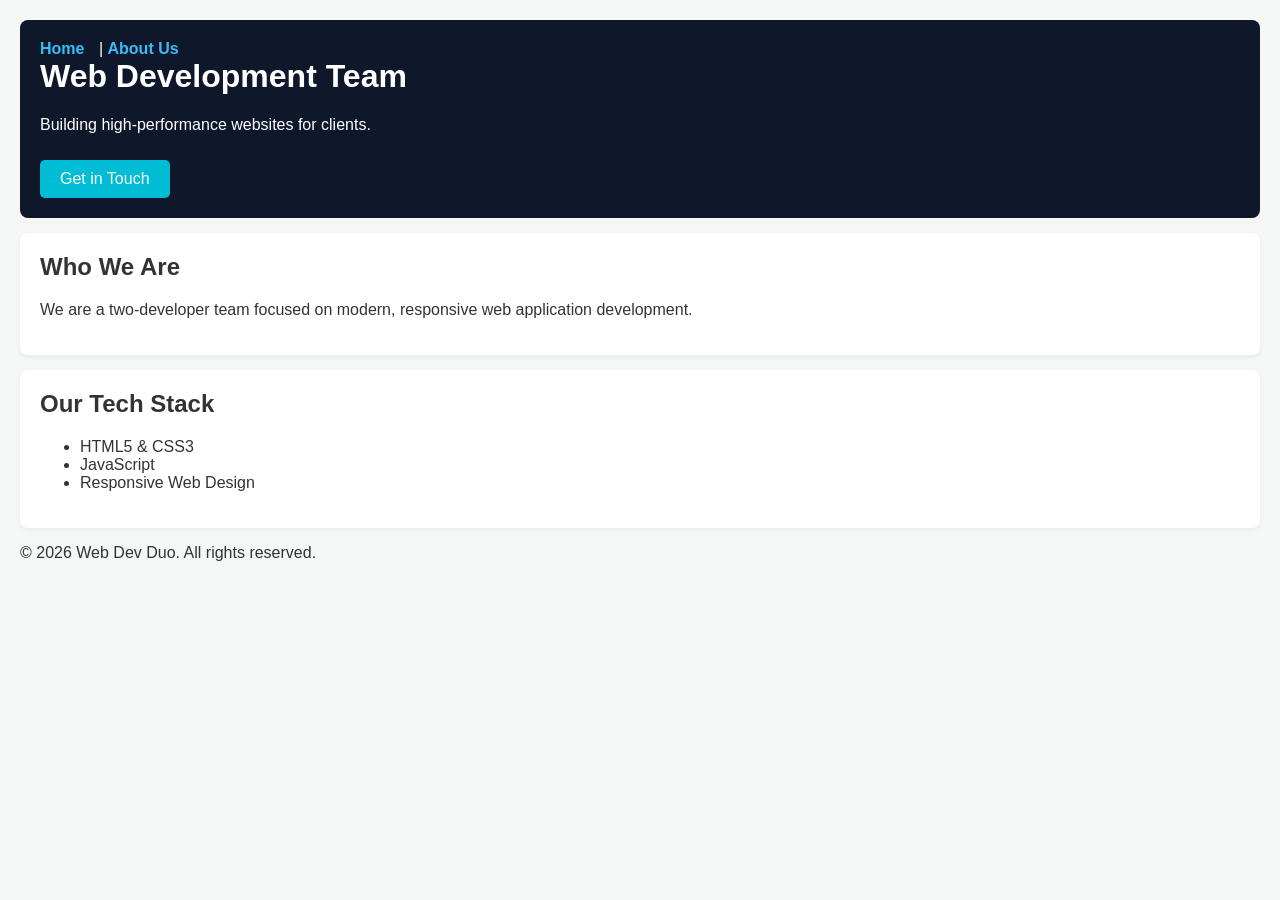
==== index.html @ 21648fda "Initial commit of agency website" ====
<!DOCTYPE html>
<html lang="en">
<head>
    <meta charset="UTF-8">
    <meta name="viewport" content="width=device-width, initial-scale=1.0">
    <title>Web Dev Duo - Portfolio</title>
    <link rel="stylesheet" href="style.css">
</head>
<body>

    <header>
        <nav>
            <a href="index.html">Home</a> | 
            <a href="about.html">About Us</a>
        </nav>
        <h1>Web Development Team</h1>
        <p>Building high-performance websites for clients.</p>
<a href="practice.html" id="contact-btn">Get in Touch</a>
    </header>

    <main>
        <section>
            <h2>Who We Are</h2>
            <p>We are a two-developer team focused on modern, responsive web application development.</p>
        </section>

        <section>
            <h2>Our Tech Stack</h2>
            <ul>
                <li>HTML5 & CSS3</li>
                <li>JavaScript</li>
                <li>Responsive Web Design</li>
            </ul>
        </section>
    </main>

    <footer>
        <p>© 2026 Web Dev Duo. All rights reserved.</p>
    </footer>
<script src="script.js"></script>
</body>
</html>
---- style.css ----
/* General page styles */
body {
    font-family: 'Segoe UI', Tahoma, Geneva, Verdana, sans-serif;
    background-color: #f4f7f6;
    color: #333;
    margin: 0;
    padding: 20px;
}

/* Header & Navigation styling */
header {
    background-color: #0f172a;
    color: white;
    padding: 20px;
    border-radius: 8px;
}

nav a {
    color: #38bdf8;
    text-decoration: none;
    font-weight: bold;
    margin-right: 10px;
}

nav a:hover {
    text-decoration: underline;
}

/* Main Content styling */
section {
    background: white;
    padding: 20px;
    margin-top: 15px;
    border-radius: 8px;
    box-shadow: 0 2px 5px rgba(0,0,0,0.05);
}

h1, h2 {
    margin-top: 0;
}
button {
    background-color: #38bdf8;
    color: #0f172a;
    border: none;
    padding: 10px 18px;
    font-size: 14px;
    font-weight: bold;
    border-radius: 6px;
    cursor: pointer;
    margin-top: 10px;
}

button:hover {
    background-color: #7dd3fc;
}
button {
    background-color: #38bdf8;
    color: #0f172a;
    border: none;
    padding: 10px 18px;
    font-size: 14px;
    font-weight: bold;
    border-radius: 6px;
    cursor: pointer;
    margin-top: 15px;
    transition: background-color 0.2s ease;
}

button:hover {
    background-color: #7dd3fc;
}
button {
    background-color: #38bdf8;
    color: #0f172a;
    border: none;
    padding: 10px 18px;
    font-size: 14px;
    font-weight: bold;
    border-radius: 6px;
    cursor: pointer;
    margin-top: 15px;
    transition: background-color 0.2s ease;
}

button:hover {
    background-color: #7dd3fc;
}
#contact-btn {
    background-color: #00bcd4; /* Neon Teal background */
    color: white;              /* White text */
    padding: 10px 20px;        /* Button size */
    text-decoration: none;     /* Removes the underline */
    border-radius: 5px;        /* Rounded corners */
    display: inline-block;     /* Makes it look like a block button */
    margin-top: 10px;
}

#contact-btn:hover {
    background-color: #0097a7; /* Darker teal when you hover over it */
}
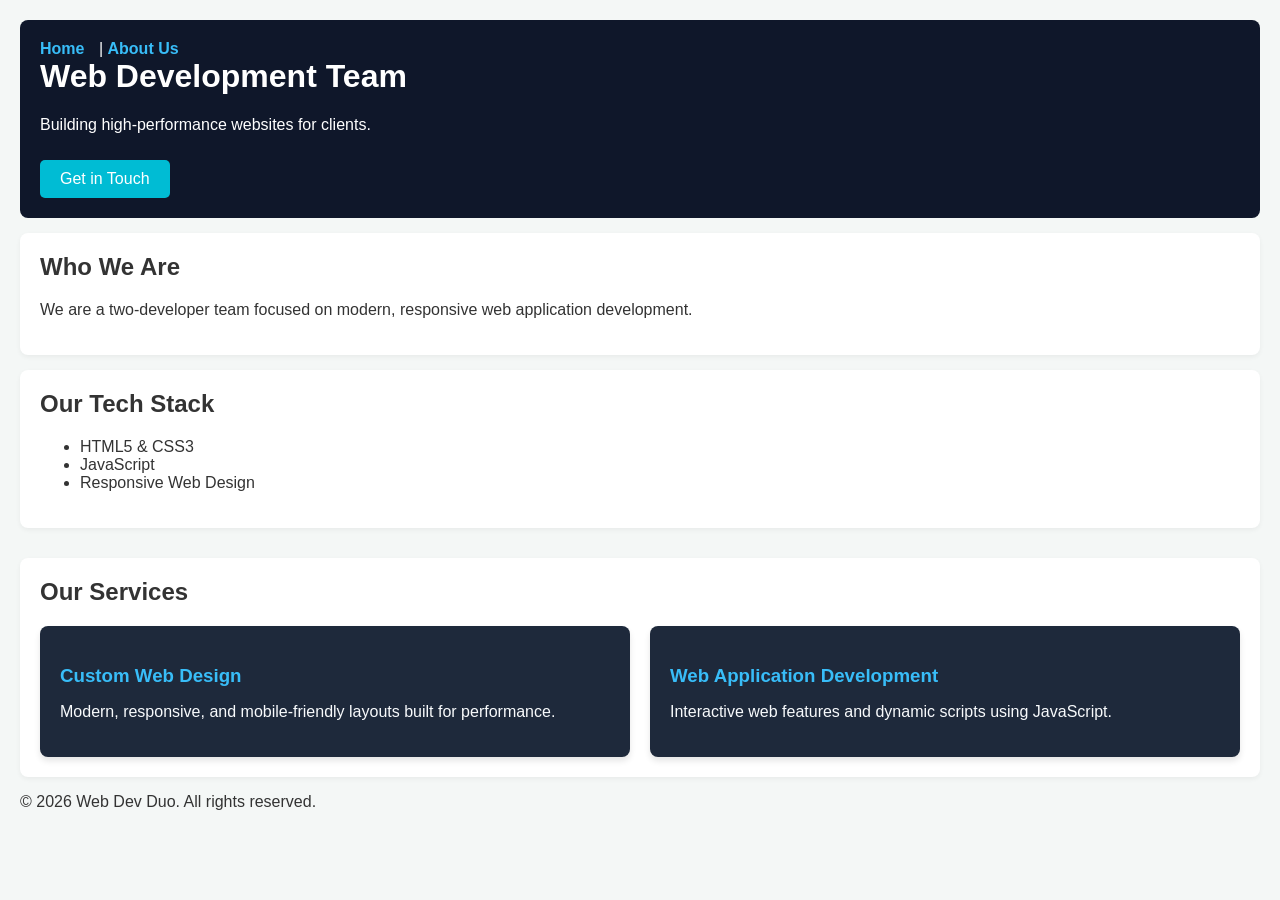
==== commit ef22188c: "Add services grid section" ====
--- a/index.html
+++ b/index.html
@@ -33,7 +33,19 @@
             </ul>
         </section>
     </main>
-
+<section class="services-section">
+  <h2>Our Services</h2>
+  <div class="services-grid">
+    <div class="service-card">
+      <h3>Custom Web Design</h3>
+      <p>Modern, responsive, and mobile-friendly layouts built for performance.</p>
+    </div>
+    <div class="service-card">
+      <h3>Web Application Development</h3>
+      <p>Interactive web features and dynamic scripts using JavaScript.</p>
+    </div>
+  </div>
+</section>
     <footer>
         <p>© 2026 Web Dev Duo. All rights reserved.</p>
     </footer>
--- a/style.css
+++ b/style.css
@@ -98,3 +98,27 @@
 #contact-btn:hover {
     background-color: #0097a7; /* Darker teal when you hover over it */
 }
+/* Services Section Layout */
+.services-section {
+  margin-top: 30px;
+}
+
+.services-grid {
+  display: flex;
+  gap: 20px;
+  margin-top: 15px;
+}
+
+.service-card {
+  background-color: #1e293b;
+  color: #f8fafc;
+  padding: 20px;
+  border-radius: 8px;
+  flex: 1;
+  box-shadow: 0 4px 6px rgba(0, 0, 0, 0.1);
+}
+
+.service-card h3 {
+  color: #38bdf8;
+  margin-bottom: 10px;
+}
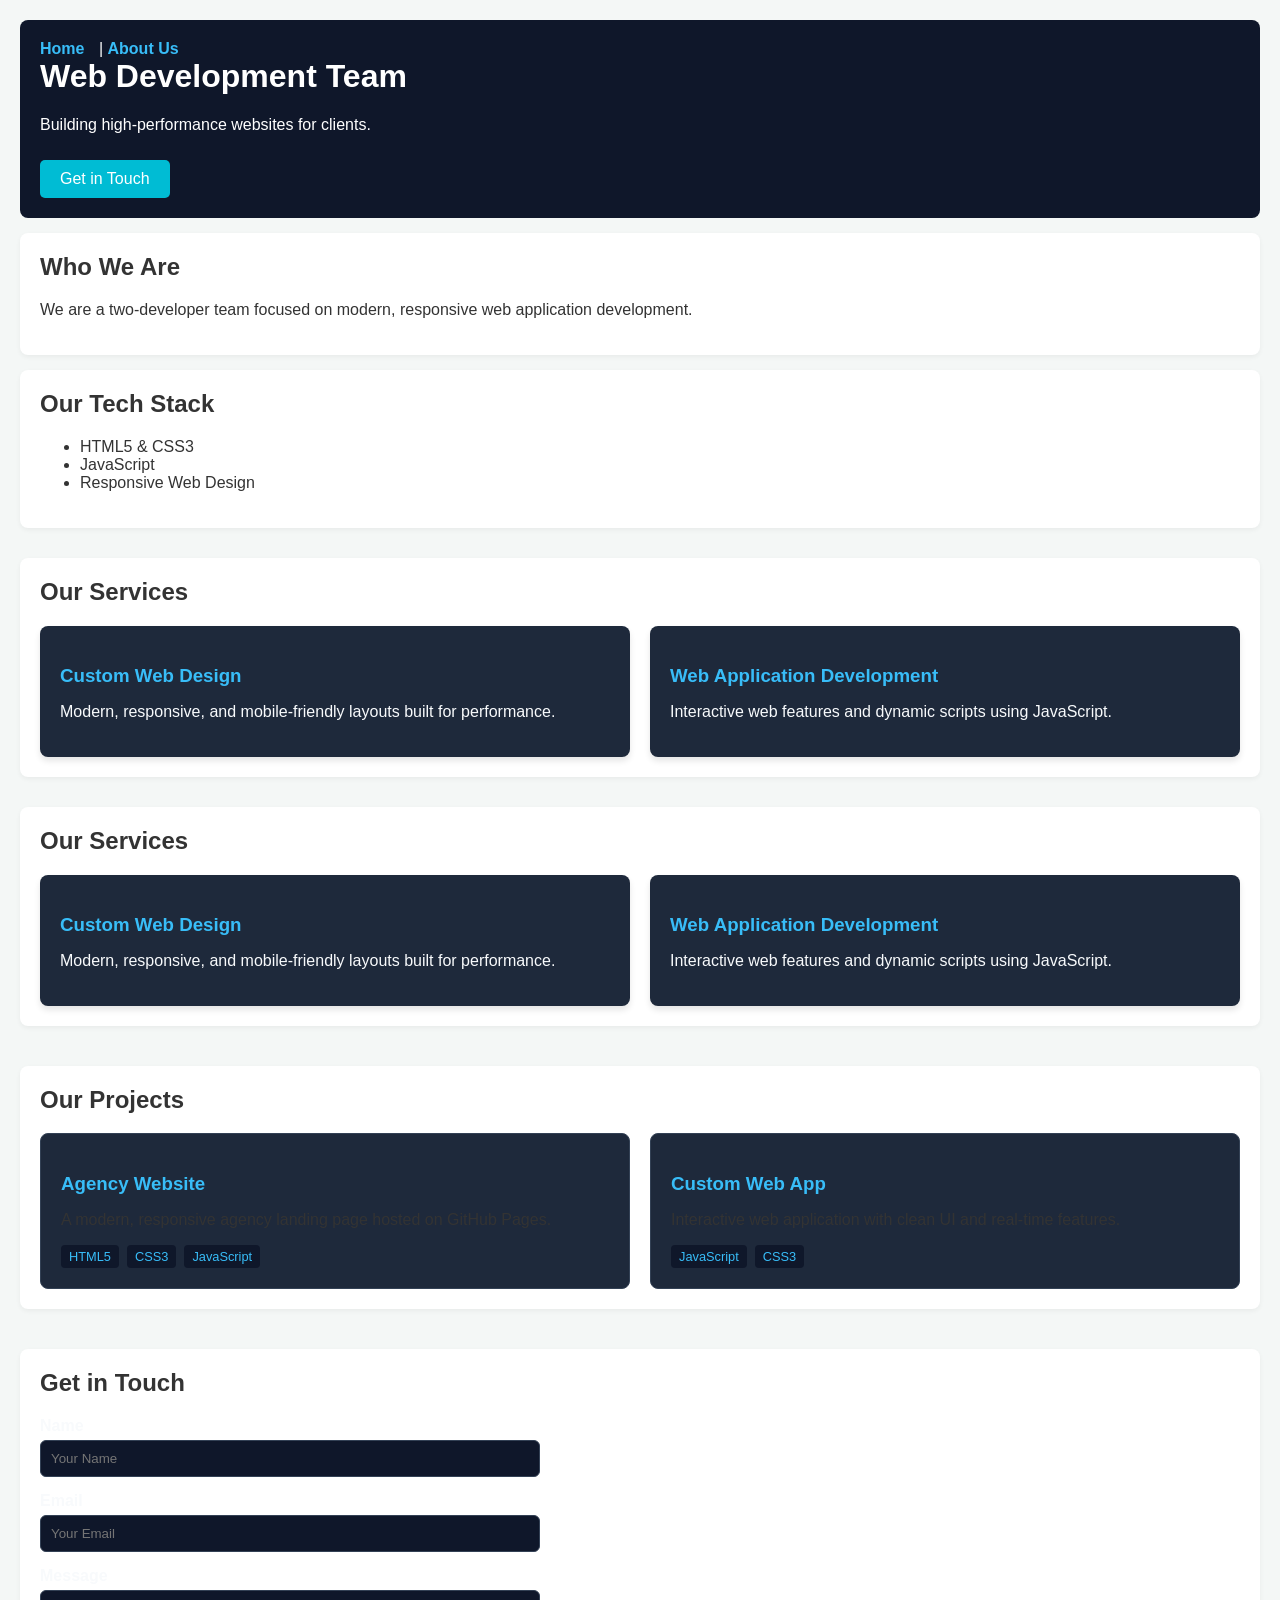
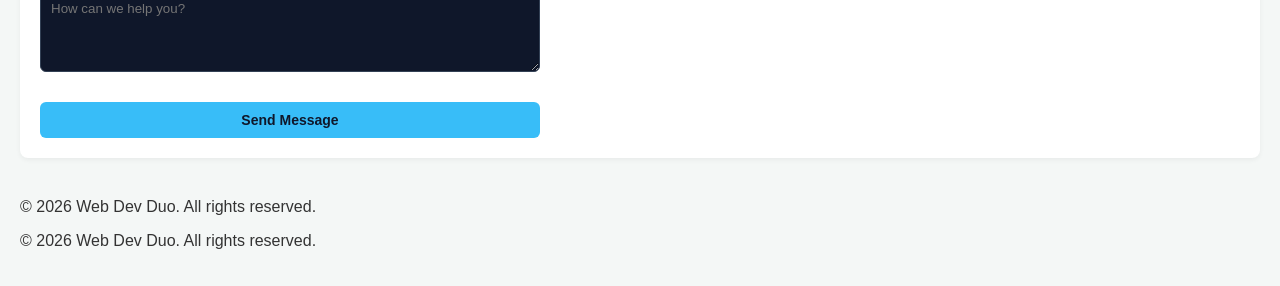
==== commit ce9483d6: "Add portfolio showcase and contact form" ====
--- a/index.html
+++ b/index.html
@@ -46,9 +46,76 @@
     </div>
   </div>
 </section>
+<!-- Services Section -->
+  <section class="services-section">
+    <h2>Our Services</h2>
+    <div class="services-grid">
+      <div class="service-card">
+        <h3>Custom Web Design</h3>
+        <p>Modern, responsive, and mobile-friendly layouts built for performance.</p>
+      </div>
+      <div class="service-card">
+        <h3>Web Application Development</h3>
+        <p>Interactive web features and dynamic scripts using JavaScript.</p>
+      </div>
+    </div>
+  </section>
+
+  <!-- Portfolio Section -->
+  <section class="portfolio-section">
+    <h2>Our Projects</h2>
+    <div class="portfolio-grid">
+      <div class="portfolio-card">
+        <h3>Agency Website</h3>
+        <p>A modern, responsive agency landing page hosted on GitHub Pages.</p>
+        <div class="tags">
+          <span class="tag">HTML5</span>
+          <span class="tag">CSS3</span>
+          <span class="tag">JavaScript</span>
+        </div>
+      </div>
+      <div class="portfolio-card">
+        <h3>Custom Web App</h3>
+        <p>Interactive web application with clean UI and real-time features.</p>
+        <div class="tags">
+          <span class="tag">JavaScript</span>
+          <span class="tag">CSS3</span>
+        </div>
+      </div>
+    </div>
+  </section>
+
+  <!-- Contact Section -->
+  <section class="contact-section">
+    <h2>Get in Touch</h2>
+    <form class="contact-form">
+      <div class="form-group">
+        <label for="name">Name</label>
+        <input type="text" id="name" placeholder="Your Name" required>
+      </div>
+      <div class="form-group">
+        <label for="email">Email</label>
+        <input type="email" id="email" placeholder="Your Email" required>
+      </div>
+      <div class="form-group">
+        <label for="message">Message</label>
+        <textarea id="message" rows="4" placeholder="How can we help you?" required></textarea>
+      </div>
+      <button type="submit">Send Message</button>
+    </form>
+  </section>
+
+  <!-- Footer -->
+  <footer>
+    <p>© 2026 Web Dev Duo. All rights reserved.</p>
+  </footer>
+  <script src="script.js"></script>
+</body>
+</html>
     <footer>
         <p>© 2026 Web Dev Duo. All rights reserved.</p>
     </footer>
 <script src="script.js"></script>
 </body>
-</html>+</html>
+<!-- forced update test -->
--- a/style.css
+++ b/style.css
@@ -121,4 +121,82 @@
 .service-card h3 {
   color: #38bdf8;
   margin-bottom: 10px;
+}
+/* Portfolio Showcase Styles */
+.portfolio-section {
+  margin-top: 40px;
+}
+
+.portfolio-grid {
+  display: flex;
+  gap: 20px;
+  margin-top: 15px;
+}
+
+.portfolio-card {
+  background-color: #1e293b;
+  padding: 20px;
+  border-radius: 8px;
+  flex: 1;
+  border: 1px solid #334155;
+}
+
+.portfolio-card h3 {
+  color: #38bdf8;
+  margin-bottom: 8px;
+}
+
+.tags {
+  margin-top: 12px;
+  display: flex;
+  gap: 8px;
+}
+
+.tag {
+  background-color: #0f172a;
+  color: #38bdf8;
+  font-size: 0.8rem;
+  padding: 4px 8px;
+  border-radius: 4px;
+}
+
+/* Contact Form Styles */
+.contact-section {
+  margin-top: 40px;
+  margin-bottom: 40px;
+}
+
+.contact-form {
+  display: flex;
+  flex-direction: column;
+  gap: 15px;
+  max-width: 500px;
+  margin-top: 15px;
+}
+
+.form-group {
+  display: flex;
+  flex-direction: column;
+  gap: 5px;
+}
+
+.form-group label {
+  color: #f8fafc;
+  font-weight: bold;
+}
+
+.form-group input,
+.form-group textarea {
+  padding: 10px;
+  border-radius: 6px;
+  border: 1px solid #334155;
+  background-color: #0f172a;
+  color: #f8fafc;
+  font-family: inherit;
+}
+
+.form-group input:focus,
+.form-group textarea:focus {
+  outline: none;
+  border-color: #38bdf8;
 }
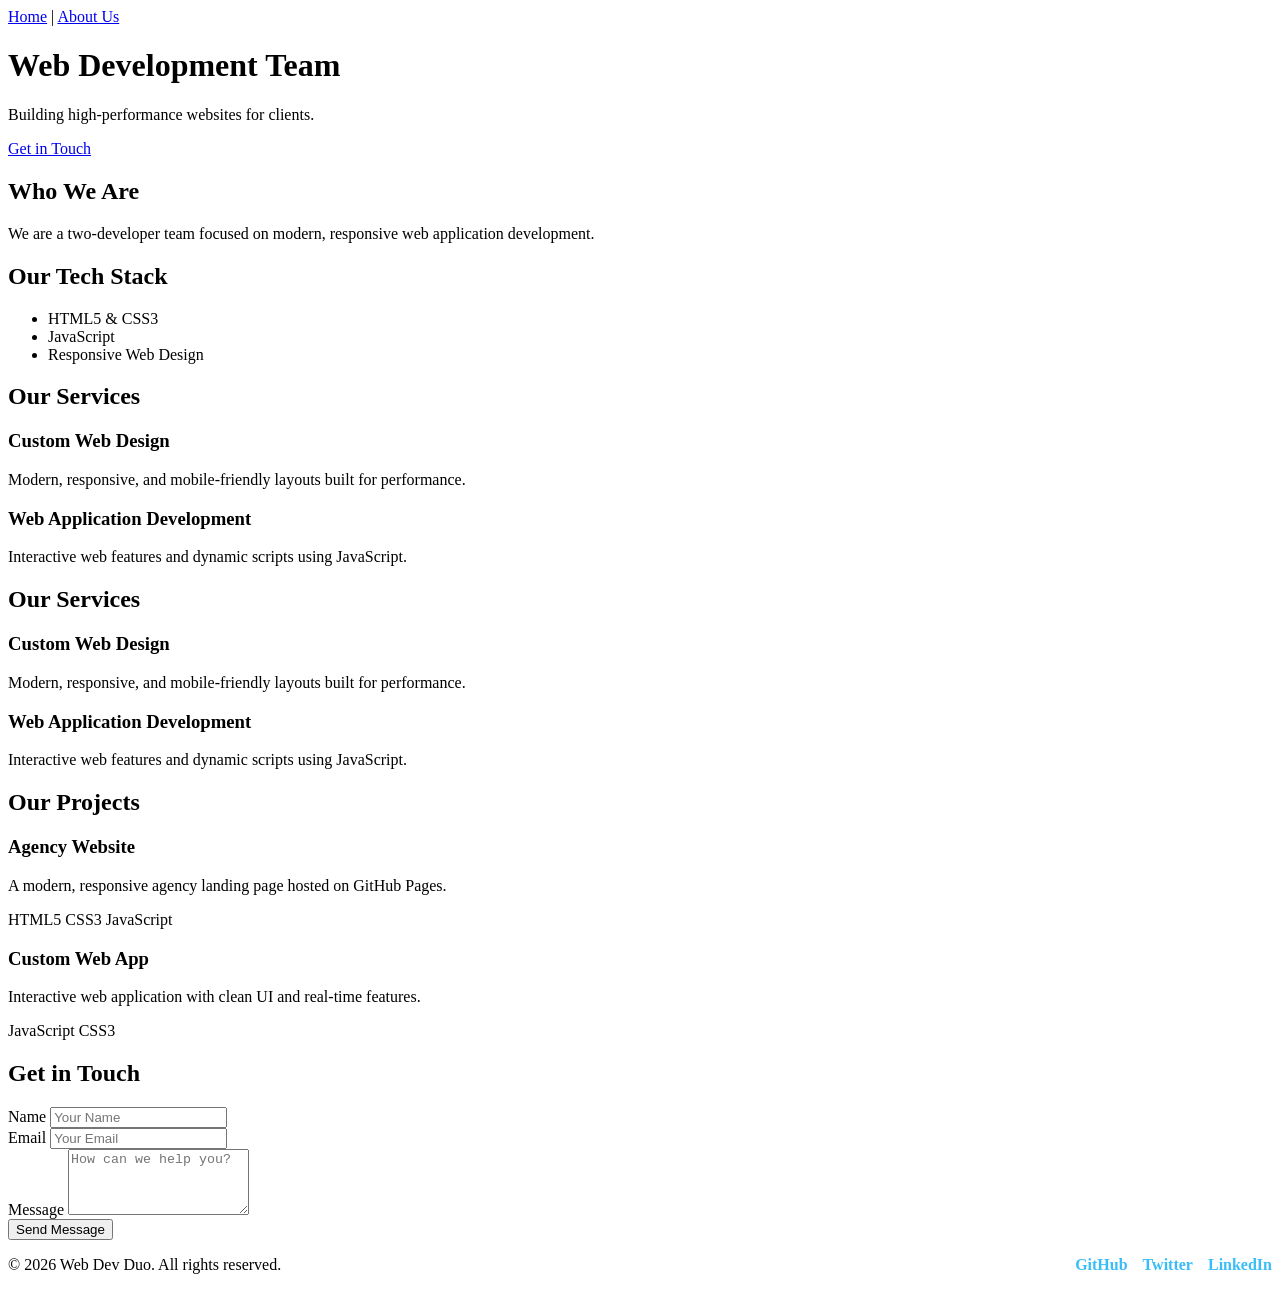
==== commit 84319246: "Add form alert script, social links, and styled about page" ====
--- a/index.html
+++ b/index.html
@@ -107,15 +107,12 @@
 
   <!-- Footer -->
   <footer>
-    <p>© 2026 Web Dev Duo. All rights reserved.</p>
-  </footer>
-  <script src="script.js"></script>
-</body>
-</html>
-    <footer>
-        <p>© 2026 Web Dev Duo. All rights reserved.</p>
-    </footer>
-<script src="script.js"></script>
-</body>
-</html>
-<!-- forced update test -->
+    <div class="footer-content">
+      <p>© 2026 Web Dev Duo. All rights reserved.</p>
+      <div class="social-links">
+        <a href="https://github.com/bertram-cyber" target="_blank" rel="noopener">GitHub</a>
+        <a href="#" target="_blank" rel="noopener">Twitter</a>
+        <a href="#" target="_blank" rel="noopener">LinkedIn</a>
+      </div>
+    </div>
+  </footer>
--- a/style.css
+++ b/style.css
@@ -1,202 +1,73 @@
-/* General page styles */
-body {
-    font-family: 'Segoe UI', Tahoma, Geneva, Verdana, sans-serif;
-    background-color: #f4f7f6;
-    color: #333;
-    margin: 0;
-    padding: 20px;
+document.addEventListener('DOMContentLoaded', () => {
+  const contactForm = document.querySelector('.contact-form');
+
+  if (contactForm) {
+    contactForm.addEventListener('submit', (event) => {
+      event.preventDefault();
+      
+      const name = document.getElementById('name').value;
+      alert(`Thank you, ${name}! Your message has been sent successfully.`);
+      
+      contactForm.reset();
+    });
+  }
+});
+/* Footer & Social Links */
+footer {
+  margin-top: 40px;
+  padding-top: 20px;
+  border-top: 1px solid #334155;
 }
 
-/* Header & Navigation styling */
-header {
-    background-color: #0f172a;
-    color: white;
-    padding: 20px;
-    border-radius: 8px;
+.footer-content {
+  display: flex;
+  justify-content: space-between;
+  align-items: center;
+  flex-wrap: wrap;
+  gap: 15px;
 }
 
-nav a {
-    color: #38bdf8;
-    text-decoration: none;
-    font-weight: bold;
-    margin-right: 10px;
+.social-links {
+  display: flex;
+  gap: 15px;
 }
 
-nav a:hover {
-    text-decoration: underline;
+.social-links a {
+  color: #38bdf8;
+  text-decoration: none;
+  font-weight: bold;
 }
 
-/* Main Content styling */
-section {
-    background: white;
-    padding: 20px;
-    margin-top: 15px;
-    border-radius: 8px;
-    box-shadow: 0 2px 5px rgba(0,0,0,0.05);
+.social-links a:hover {
+  color: #7dd3fc;
+  text-decoration: underline;
 }
 
-h1, h2 {
-    margin-top: 0;
-}
-button {
-    background-color: #38bdf8;
-    color: #0f172a;
-    border: none;
-    padding: 10px 18px;
-    font-size: 14px;
-    font-weight: bold;
-    border-radius: 6px;
-    cursor: pointer;
-    margin-top: 10px;
+/* About Page Specific Styles */
+.about-hero {
+  margin-bottom: 25px;
 }
 
-button:hover {
-    background-color: #7dd3fc;
-}
-button {
-    background-color: #38bdf8;
-    color: #0f172a;
-    border: none;
-    padding: 10px 18px;
-    font-size: 14px;
-    font-weight: bold;
-    border-radius: 6px;
-    cursor: pointer;
-    margin-top: 15px;
-    transition: background-color 0.2s ease;
-}
-
-button:hover {
-    background-color: #7dd3fc;
-}
-button {
-    background-color: #38bdf8;
-    color: #0f172a;
-    border: none;
-    padding: 10px 18px;
-    font-size: 14px;
-    font-weight: bold;
-    border-radius: 6px;
-    cursor: pointer;
-    margin-top: 15px;
-    transition: background-color 0.2s ease;
-}
-
-button:hover {
-    background-color: #7dd3fc;
-}
-#contact-btn {
-    background-color: #00bcd4; /* Neon Teal background */
-    color: white;              /* White text */
-    padding: 10px 20px;        /* Button size */
-    text-decoration: none;     /* Removes the underline */
-    border-radius: 5px;        /* Rounded corners */
-    display: inline-block;     /* Makes it look like a block button */
-    margin-top: 10px;
-}
-
-#contact-btn:hover {
-    background-color: #0097a7; /* Darker teal when you hover over it */
-}
-/* Services Section Layout */
-.services-section {
+.values-section {
   margin-top: 30px;
 }
 
-.services-grid {
+.values-grid {
   display: flex;
   gap: 20px;
   margin-top: 15px;
 }
 
-.service-card {
+.value-card {
   background-color: #1e293b;
   color: #f8fafc;
-  padding: 20px;
-  border-radius: 8px;
-  flex: 1;
-  box-shadow: 0 4px 6px rgba(0, 0, 0, 0.1);
-}
-
-.service-card h3 {
-  color: #38bdf8;
-  margin-bottom: 10px;
-}
-/* Portfolio Showcase Styles */
-.portfolio-section {
-  margin-top: 40px;
-}
-
-.portfolio-grid {
-  display: flex;
-  gap: 20px;
-  margin-top: 15px;
-}
-
-.portfolio-card {
-  background-color: #1e293b;
   padding: 20px;
   border-radius: 8px;
   flex: 1;
   border: 1px solid #334155;
 }
 
-.portfolio-card h3 {
+.value-card h3 {
   color: #38bdf8;
   margin-bottom: 8px;
-}
-
-.tags {
-  margin-top: 12px;
-  display: flex;
-  gap: 8px;
-}
-
-.tag {
-  background-color: #0f172a;
-  color: #38bdf8;
-  font-size: 0.8rem;
-  padding: 4px 8px;
-  border-radius: 4px;
-}
-
-/* Contact Form Styles */
-.contact-section {
-  margin-top: 40px;
-  margin-bottom: 40px;
-}
-
-.contact-form {
-  display: flex;
-  flex-direction: column;
-  gap: 15px;
-  max-width: 500px;
-  margin-top: 15px;
-}
-
-.form-group {
-  display: flex;
-  flex-direction: column;
-  gap: 5px;
-}
-
-.form-group label {
-  color: #f8fafc;
-  font-weight: bold;
-}
-
-.form-group input,
-.form-group textarea {
-  padding: 10px;
-  border-radius: 6px;
-  border: 1px solid #334155;
-  background-color: #0f172a;
-  color: #f8fafc;
-  font-family: inherit;
-}
-
-.form-group input:focus,
-.form-group textarea:focus {
-  outline: none;
-  border-color: #38bdf8;
 }
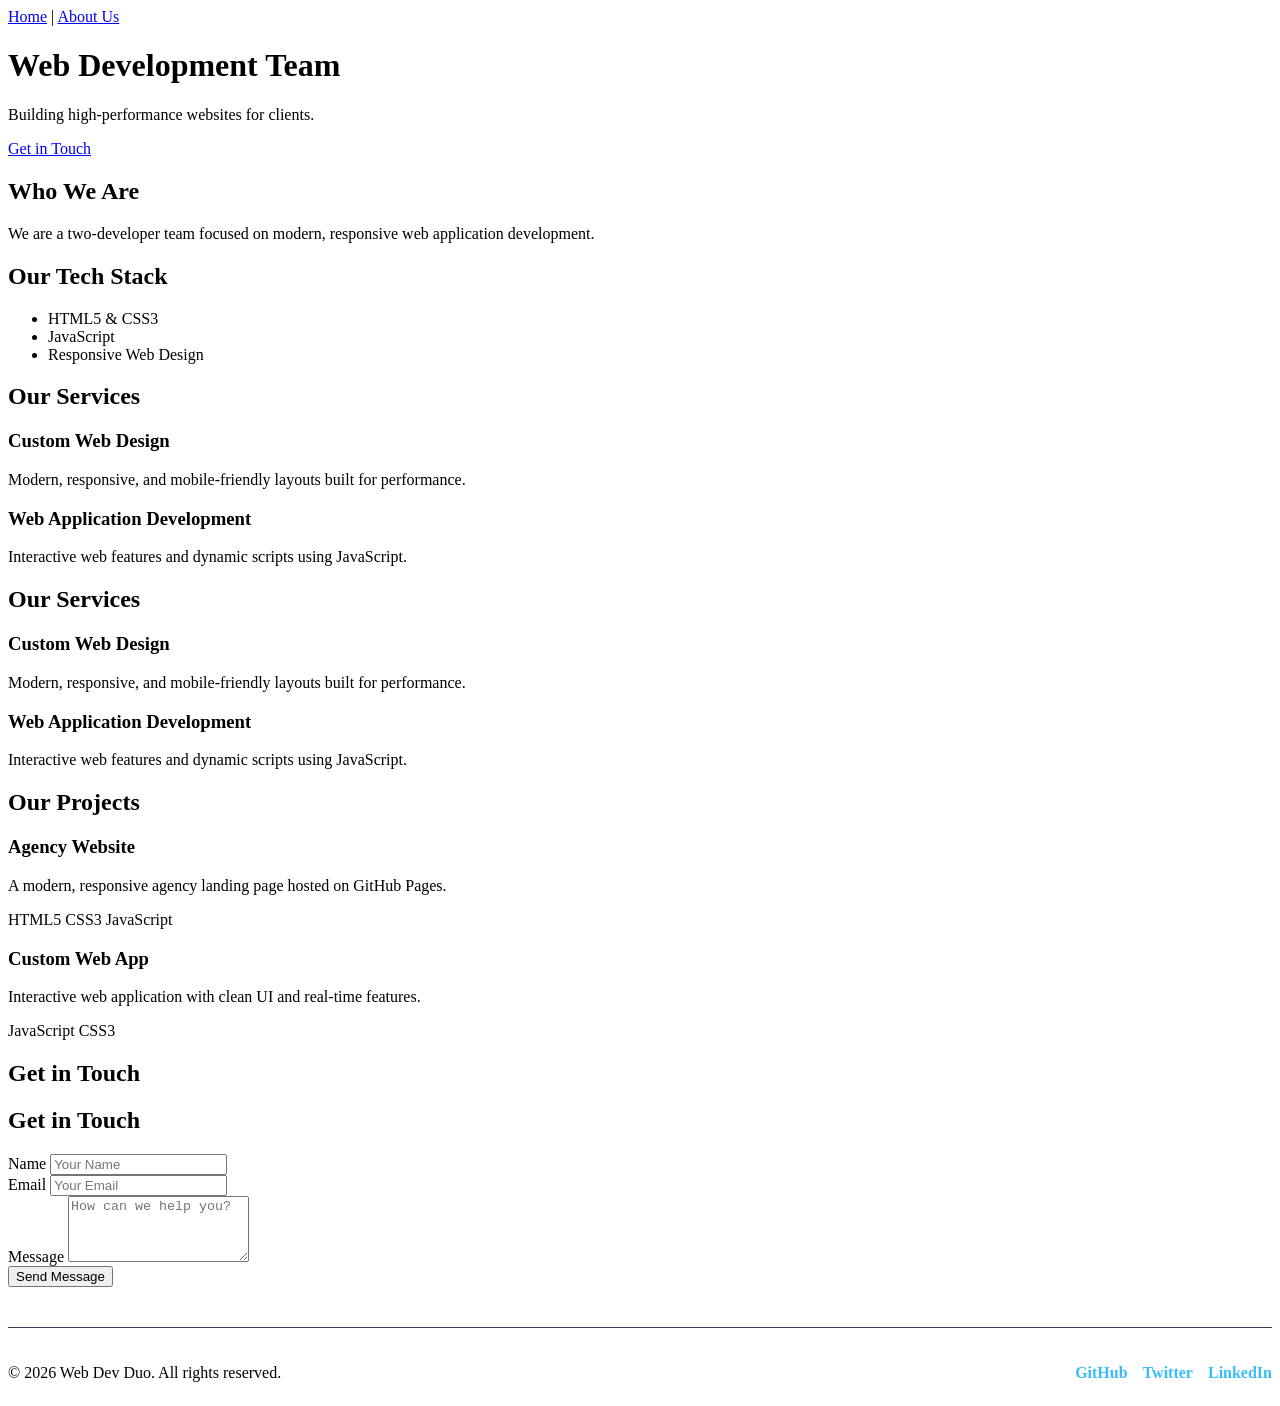
==== commit b1f2ff3b: "Connect contact form to Formspree email backend" ====
--- a/index.html
+++ b/index.html
@@ -88,21 +88,26 @@
   <!-- Contact Section -->
   <section class="contact-section">
     <h2>Get in Touch</h2>
-    <form class="contact-form">
+    <!-- Contact Section -->
+  <section class="contact-section">
+    <h2>Get in Touch</h2>
+    <!-- Replace YOUR_FORMSPREE_ID with your actual Formspree ID later -->
+   <form class="contact-form" action="https://formspree.io" method="POST">
       <div class="form-group">
         <label for="name">Name</label>
-        <input type="text" id="name" placeholder="Your Name" required>
+        <input type="text" id="name" name="name" placeholder="Your Name" required>
       </div>
       <div class="form-group">
         <label for="email">Email</label>
-        <input type="email" id="email" placeholder="Your Email" required>
+        <input type="email" id="email" name="email" placeholder="Your Email" required>
       </div>
       <div class="form-group">
         <label for="message">Message</label>
-        <textarea id="message" rows="4" placeholder="How can we help you?" required></textarea>
+        <textarea id="message" name="message" rows="4" placeholder="How can we help you?" required></textarea>
       </div>
-      <button type="submit">Send Message</button>
+      <button type="submit" id="submit-btn">Send Message</button>
     </form>
+  </section>
   </section>
 
   <!-- Footer -->
--- a/style.css
+++ b/style.css
@@ -1,17 +1,3 @@
-document.addEventListener('DOMContentLoaded', () => {
-  const contactForm = document.querySelector('.contact-form');
-
-  if (contactForm) {
-    contactForm.addEventListener('submit', (event) => {
-      event.preventDefault();
-      
-      const name = document.getElementById('name').value;
-      alert(`Thank you, ${name}! Your message has been sent successfully.`);
-      
-      contactForm.reset();
-    });
-  }
-});
 /* Footer & Social Links */
 footer {
   margin-top: 40px;
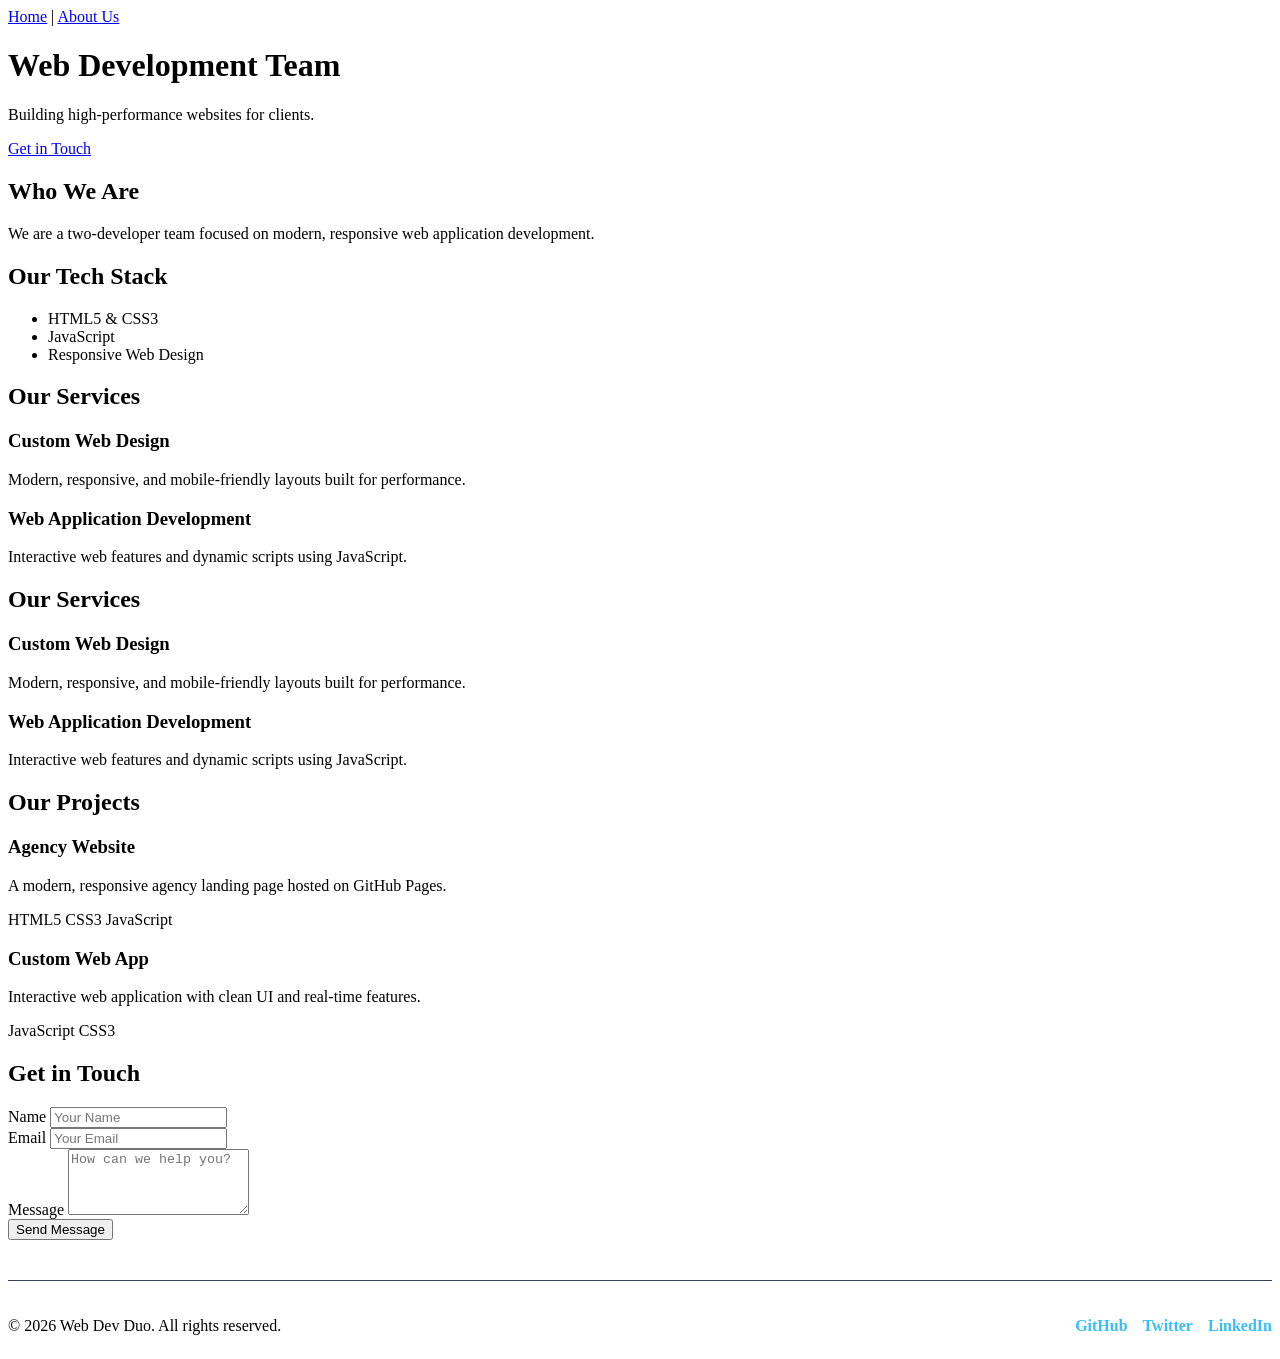
==== commit 14007030: "Set active Formspree ID for contact form" ====
--- a/index.html
+++ b/index.html
@@ -86,13 +86,9 @@
   </section>
 
   <!-- Contact Section -->
-  <section class="contact-section">
-    <h2>Get in Touch</h2>
-    <!-- Contact Section -->
-  <section class="contact-section">
-    <h2>Get in Touch</h2>
-    <!-- Replace YOUR_FORMSPREE_ID with your actual Formspree ID later -->
-   <form class="contact-form" action="https://formspree.io" method="POST">
+    <section class="contact-section">
+        <h2>Get in Touch</h2>
+        <form class="contact-form" action="https://formspree.io" method="POST">
       <div class="form-group">
         <label for="name">Name</label>
         <input type="text" id="name" name="name" placeholder="Your Name" required>
